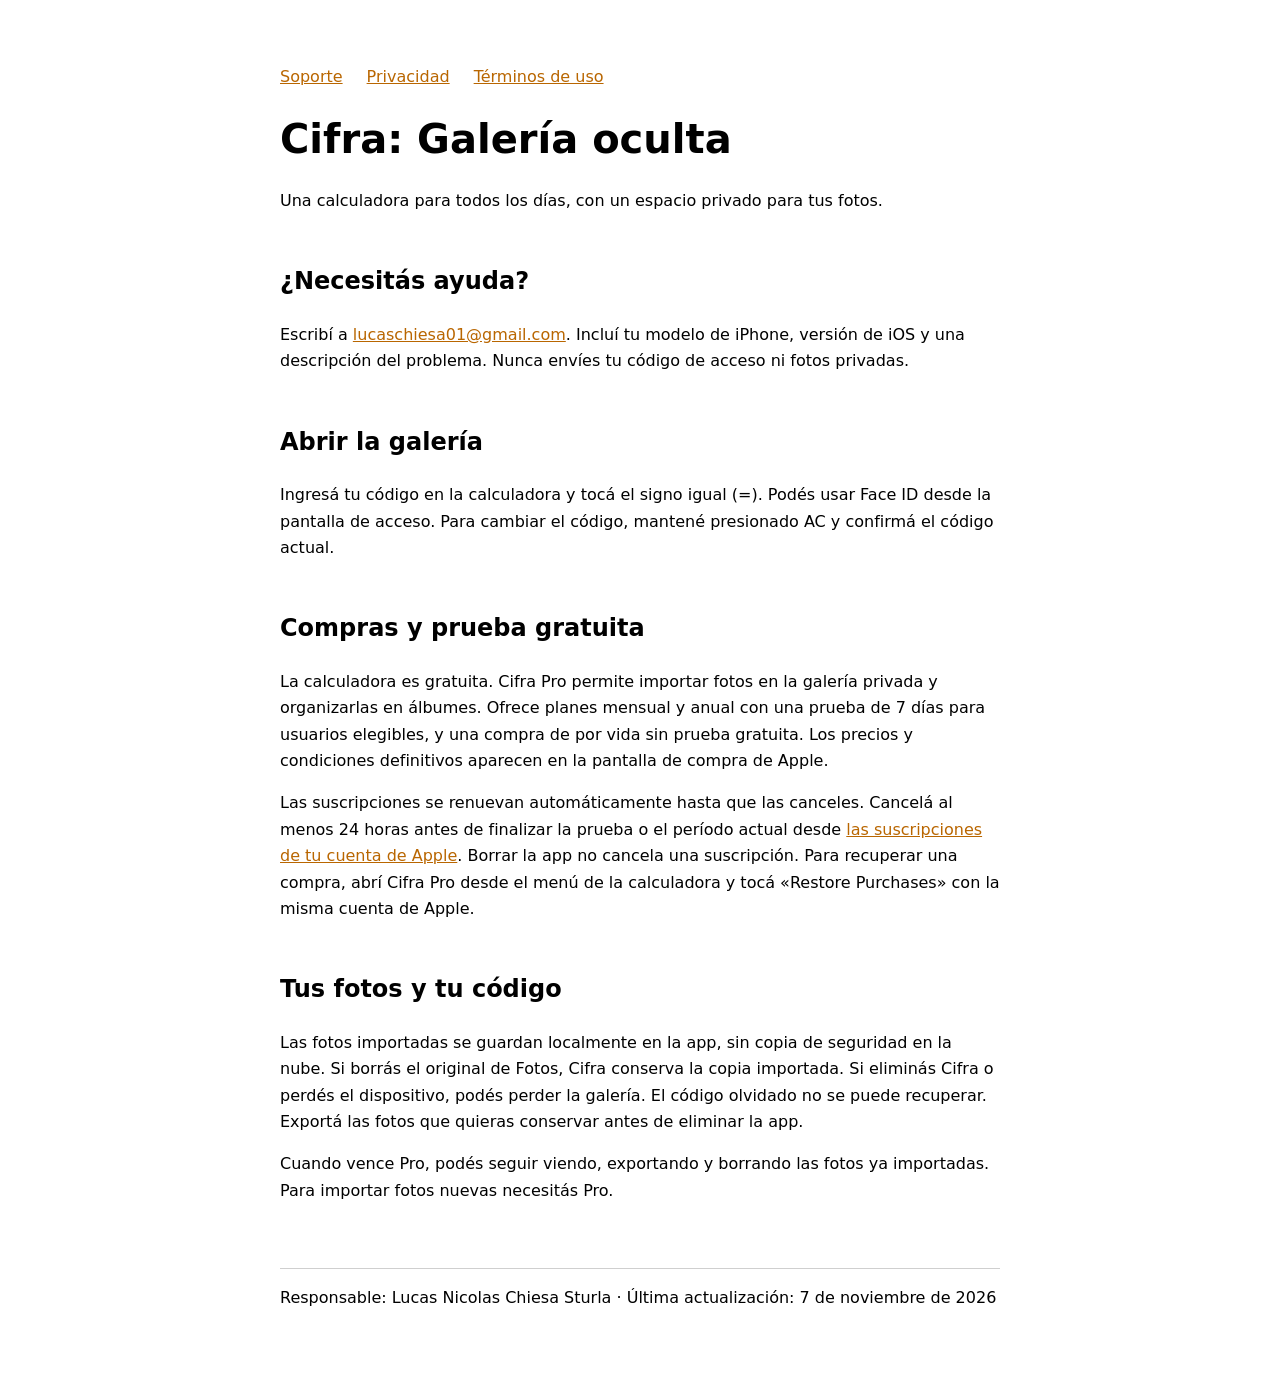
==== index.html @ 8a134a57 "Publish Cifra privacy and support pages" ====
<!doctype html><html lang="es"><meta charset="utf-8"><meta name="viewport" content="width=device-width,initial-scale=1"><title>Cifra: Galería oculta · Soporte</title><link rel="stylesheet" href="style.css"><nav><a href="index.html">Soporte</a><a href="privacy.html">Privacidad</a><a href="https://www.apple.com/legal/internet-services/itunes/dev/stdeula/">Términos de uso</a></nav><main><h1>Cifra: Galería oculta</h1><p>Una calculadora para todos los días, con un espacio privado para tus fotos.</p><h2>¿Necesitás ayuda?</h2><p>Escribí a <a href="mailto:lucaschiesa01@gmail.com">lucaschiesa01@gmail.com</a>. Incluí tu modelo de iPhone, versión de iOS y una descripción del problema. Nunca envíes tu código de acceso ni fotos privadas.</p><h2>Abrir la galería</h2><p>Ingresá tu código en la calculadora y tocá el signo igual (=). Podés usar Face ID desde la pantalla de acceso. Para cambiar el código, mantené presionado AC y confirmá el código actual.</p><h2>Compras y prueba gratuita</h2><p>La calculadora es gratuita. Cifra Pro permite importar fotos en la galería privada y organizarlas en álbumes. Ofrece planes mensual y anual con una prueba de 7 días para usuarios elegibles, y una compra de por vida sin prueba gratuita. Los precios y condiciones definitivos aparecen en la pantalla de compra de Apple.</p><p>Las suscripciones se renuevan automáticamente hasta que las canceles. Cancelá al menos 24 horas antes de finalizar la prueba o el período actual desde <a href="https://apps.apple.com/account/subscriptions">las suscripciones de tu cuenta de Apple</a>. Borrar la app no cancela una suscripción. Para recuperar una compra, abrí Cifra Pro desde el menú de la calculadora y tocá «Restore Purchases» con la misma cuenta de Apple.</p><h2>Tus fotos y tu código</h2><p>Las fotos importadas se guardan localmente en la app, sin copia de seguridad en la nube. Si borrás el original de Fotos, Cifra conserva la copia importada. Si eliminás Cifra o perdés el dispositivo, podés perder la galería. El código olvidado no se puede recuperar. Exportá las fotos que quieras conservar antes de eliminar la app.</p><p>Cuando vence Pro, podés seguir viendo, exportando y borrando las fotos ya importadas. Para importar fotos nuevas necesitás Pro.</p></main><footer>Responsable: Lucas Nicolas Chiesa Sturla · Última actualización: 7 de noviembre de 2026</footer></html>
---- style.css ----
:root{color-scheme:light dark;font-family:system-ui,sans-serif;line-height:1.65}body{max-width:720px;margin:64px auto;padding:0 24px}a{color:#b96600}nav{display:flex;gap:24px;flex-wrap:wrap}h1{font-size:2.5rem;line-height:1.1}h2{margin-top:2em}footer{margin-top:4rem;border-top:1px solid #8886;padding-top:1rem}li{margin-bottom:.5rem}
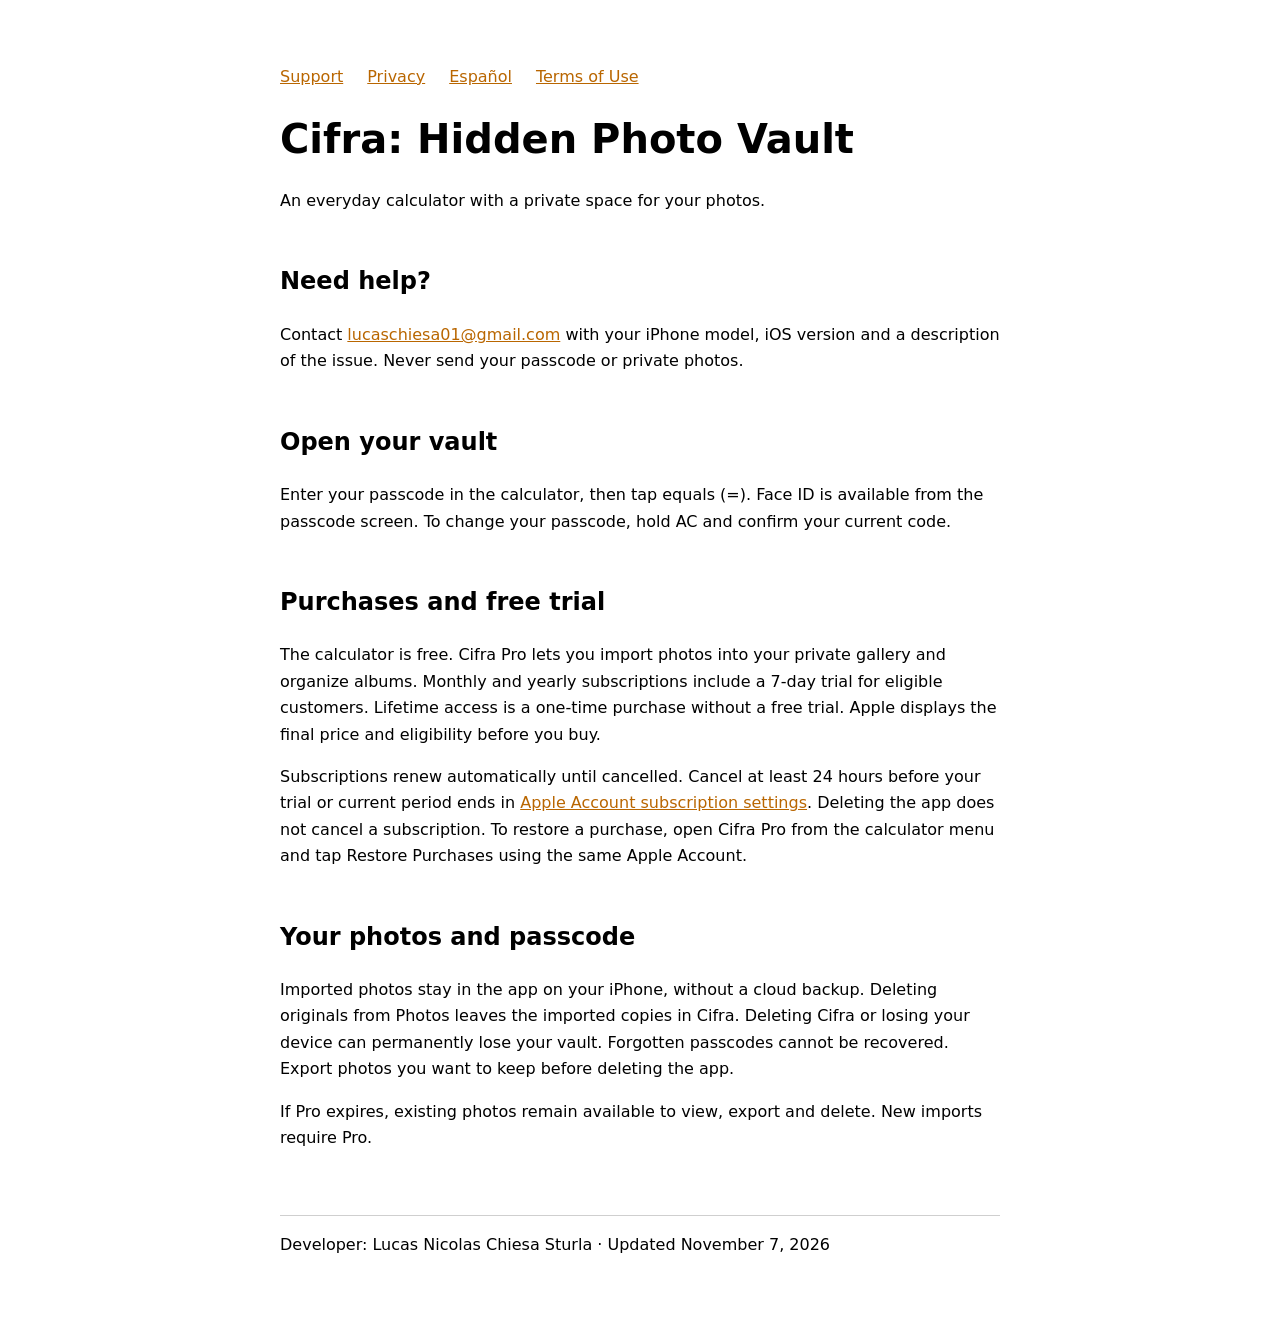
==== commit 7729816b: "Add English support and privacy with Spanish translations" ====
--- a/index.html
+++ b/index.html
@@ -1 +1 @@
-<!doctype html><html lang="es"><meta charset="utf-8"><meta name="viewport" content="width=device-width,initial-scale=1"><title>Cifra: Galería oculta · Soporte</title><link rel="stylesheet" href="style.css"><nav><a href="index.html">Soporte</a><a href="privacy.html">Privacidad</a><a href="https://www.apple.com/legal/internet-services/itunes/dev/stdeula/">Términos de uso</a></nav><main><h1>Cifra: Galería oculta</h1><p>Una calculadora para todos los días, con un espacio privado para tus fotos.</p><h2>¿Necesitás ayuda?</h2><p>Escribí a <a href="mailto:lucaschiesa01@gmail.com">lucaschiesa01@gmail.com</a>. Incluí tu modelo de iPhone, versión de iOS y una descripción del problema. Nunca envíes tu código de acceso ni fotos privadas.</p><h2>Abrir la galería</h2><p>Ingresá tu código en la calculadora y tocá el signo igual (=). Podés usar Face ID desde la pantalla de acceso. Para cambiar el código, mantené presionado AC y confirmá el código actual.</p><h2>Compras y prueba gratuita</h2><p>La calculadora es gratuita. Cifra Pro permite importar fotos en la galería privada y organizarlas en álbumes. Ofrece planes mensual y anual con una prueba de 7 días para usuarios elegibles, y una compra de por vida sin prueba gratuita. Los precios y condiciones definitivos aparecen en la pantalla de compra de Apple.</p><p>Las suscripciones se renuevan automáticamente hasta que las canceles. Cancelá al menos 24 horas antes de finalizar la prueba o el período actual desde <a href="https://apps.apple.com/account/subscriptions">las suscripciones de tu cuenta de Apple</a>. Borrar la app no cancela una suscripción. Para recuperar una compra, abrí Cifra Pro desde el menú de la calculadora y tocá «Restore Purchases» con la misma cuenta de Apple.</p><h2>Tus fotos y tu código</h2><p>Las fotos importadas se guardan localmente en la app, sin copia de seguridad en la nube. Si borrás el original de Fotos, Cifra conserva la copia importada. Si eliminás Cifra o perdés el dispositivo, podés perder la galería. El código olvidado no se puede recuperar. Exportá las fotos que quieras conservar antes de eliminar la app.</p><p>Cuando vence Pro, podés seguir viendo, exportando y borrando las fotos ya importadas. Para importar fotos nuevas necesitás Pro.</p></main><footer>Responsable: Lucas Nicolas Chiesa Sturla · Última actualización: 7 de noviembre de 2026</footer></html>
+<!doctype html><html lang="en"><meta charset="utf-8"><meta name="viewport" content="width=device-width,initial-scale=1"><title>Cifra: Hidden Photo Vault · Support</title><link rel="stylesheet" href="style.css"><nav><a href="index.html">Support</a><a href="privacy.html">Privacy</a><a href="support-es.html" lang="es">Español</a><a href="https://www.apple.com/legal/internet-services/itunes/dev/stdeula/">Terms of Use</a></nav><main><h1>Cifra: Hidden Photo Vault</h1><p>An everyday calculator with a private space for your photos.</p><h2>Need help?</h2><p>Contact <a href="mailto:lucaschiesa01@gmail.com">lucaschiesa01@gmail.com</a> with your iPhone model, iOS version and a description of the issue. Never send your passcode or private photos.</p><h2>Open your vault</h2><p>Enter your passcode in the calculator, then tap equals (=). Face ID is available from the passcode screen. To change your passcode, hold AC and confirm your current code.</p><h2>Purchases and free trial</h2><p>The calculator is free. Cifra Pro lets you import photos into your private gallery and organize albums. Monthly and yearly subscriptions include a 7-day trial for eligible customers. Lifetime access is a one-time purchase without a free trial. Apple displays the final price and eligibility before you buy.</p><p>Subscriptions renew automatically until cancelled. Cancel at least 24 hours before your trial or current period ends in <a href="https://apps.apple.com/account/subscriptions">Apple Account subscription settings</a>. Deleting the app does not cancel a subscription. To restore a purchase, open Cifra Pro from the calculator menu and tap Restore Purchases using the same Apple Account.</p><h2>Your photos and passcode</h2><p>Imported photos stay in the app on your iPhone, without a cloud backup. Deleting originals from Photos leaves the imported copies in Cifra. Deleting Cifra or losing your device can permanently lose your vault. Forgotten passcodes cannot be recovered. Export photos you want to keep before deleting the app.</p><p>If Pro expires, existing photos remain available to view, export and delete. New imports require Pro.</p></main><footer>Developer: Lucas Nicolas Chiesa Sturla · Updated November 7, 2026</footer></html>
